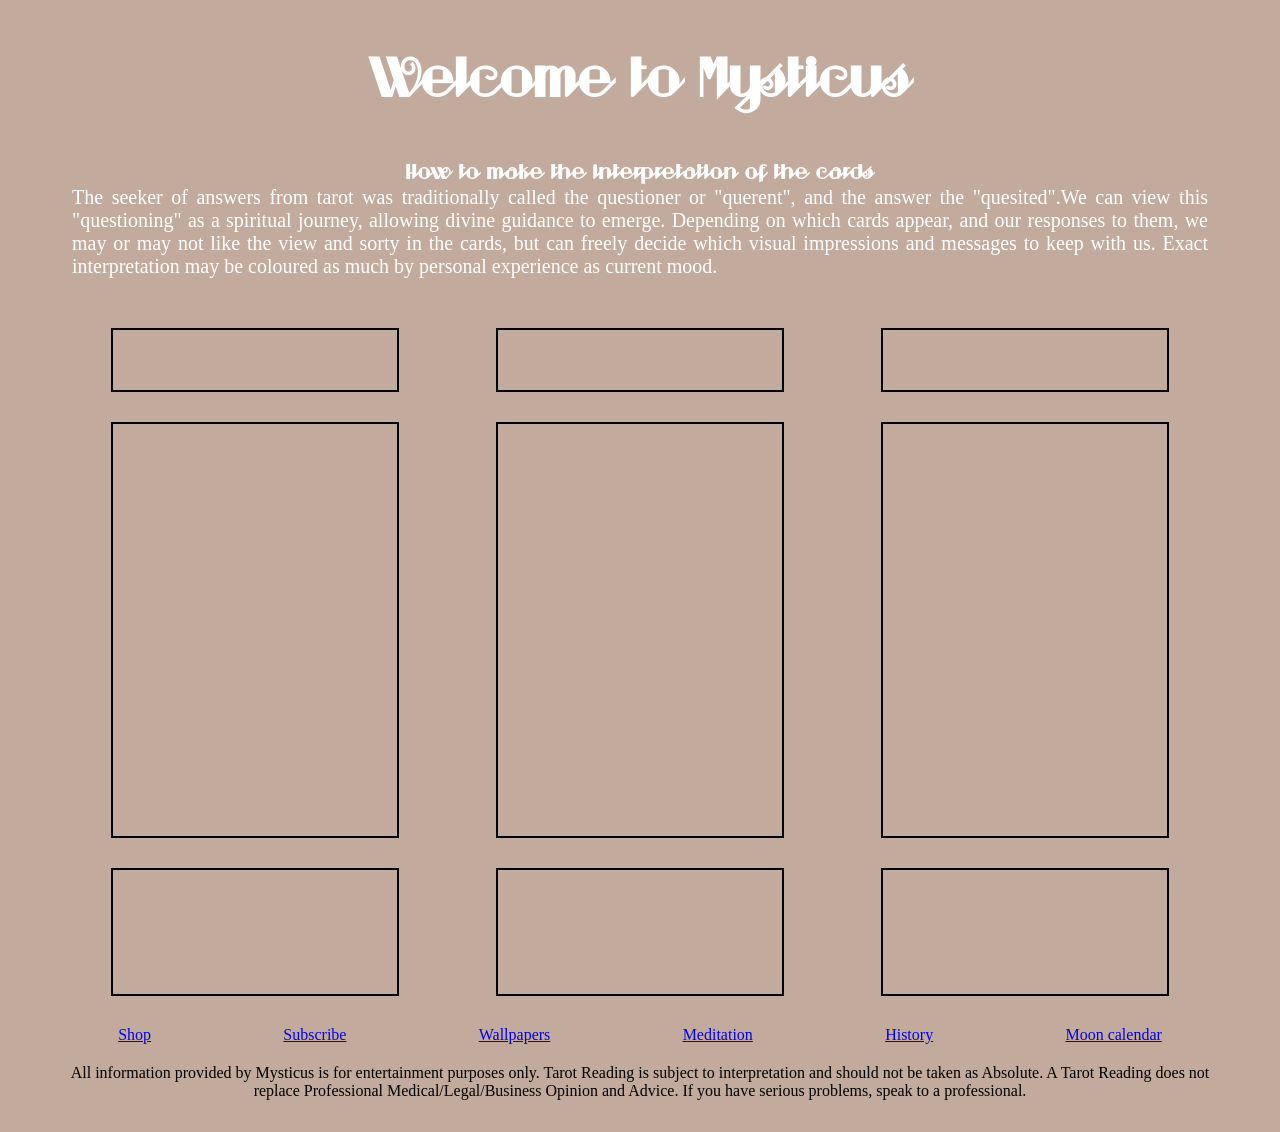
==== src/index.html @ 25b27ab3 "new push" ====
<!DOCTYPE html>
<html lang="en">
  <head>
    <meta charset="UTF-8" />
    <meta name="viewport" content="width=device-width, initial-scale=1.0" />
    <title>Document</title>
    <!--font style from google-->
    <link href="https://fonts.googleapis.com/css2?family=Jacques+Francois+Shadow&display=swap" rel="stylesheet">
    <!--style file-->
    <link rel="stylesheet" href="./styles/style.css" />
  </head>
  <body>
<!--title and subtitle-->
    <h1 id="mainTitle">Welcome to Mysticus</h1>
    <div id="interpretation-text">
    <h3 id="subTitle"> How to make the interpretation of the cards </h3>
    <p id="interpretation">
      The seeker of answers from tarot was traditionally called the questioner or "querent", and the answer the "quesited".We can view this "questioning" as a spiritual journey, allowing divine guidance to emerge. Depending on which cards appear, and our responses to them, we may or may not like the view and sorty in the cards, but can freely decide which visual impressions and messages to keep with us. Exact interpretation may be coloured as much by personal experience as current mood. 
    </p></div>
<!--title of the cards-->
<container id="cardTitle">
  <div id="title1"></div>
  <div id="title2"></div>
  <div id="title3"></div>
</container>
<!--tarot cards will be display here-->
<container id="tarotCards">
      <div id="card1"></div>
      <div id="card2"></div>
      <div id="card3"></div>
</container>
<!--description of the cards-->
<container id="tarotDescription">
      <div id="description1"></div>
      <div id="description2"></div>
      <div id="description3"></div>
</container>
<!--extra implementations for the future-->
<container id="extras">
  <a href="#" id="shop">Shop</a>
  <a href="#" id="subscribe">Subscribe</a>
  <a href="#" id="wallpapers">Wallpapers</a>
  <a href="#" id="meditation">Meditation</a>
  <a href="#" id="history">History</a>
  <a href="#" id="moonCalendar">Moon calendar</a>
</container>
<!--Footer with disclaimer-->
    <footer id="footer">All information provided by Mysticus is for entertainment purposes only. Tarot Reading is subject to interpretation and should not be taken as Absolute.  A Tarot Reading does not replace Professional Medical/Legal/Business Opinion and Advice. If you have serious problems, speak to a professional.</footer>

    <script src="./scripts/index.js"></script>
  </body>
</html>
---- src/styles/style.css ----
* {
  margin: 0;
  padding: 0;
  box-sizing: border-box;
}

:root {
  font-size: 16px;
}

@font-face {
  font-family: "SarsaparillaNF";
  src: url("../scss/font/SarsaparillaNF.ttf");
}
@font-face {
  font-family: "RiotSquadNF";
  src: url("../../scss/font/RiotSquadNF.ttf");
}
@font-face {
  font-family: "CATHohenzollern.ttf";
  src: url("../../scss/font/CAT Hohenzollern.ttf");
}
@media (max-width: 360px) {
  h1 {
    color: green;
  }
}
@media (min-width: 375px) {
  h1 {
    color: blue;
  }
}
@media (min-width: 411px) {
  h1 {
    color: yellow;
  }
}
@media (min-width: 414px) {
  h1 {
    color: black;
  }
}
@media (min-width: 768px) {
  h1 {
    color: purple;
  }
}
@media (min-width: 1024px) {
  h1 {
    color: red;
  }
}
@media (min-width: 1025px) {
  h1 {
    color: sandybrown;
  }
}
@media (min-width: 1440px) {
  h1 {
    color: slateblue;
  }
}
@media (min-width: 2560px) {
  h1 {
    color: orangered;
  }
}

body {
  background-color: #c2ab9c;
  margin: 2rem;
}

#mainTitle {
  font-family: "SarsaparillaNF";
  margin: 25px;
  margin-bottom: 5px;
  padding: 20px;
  font-size: 60px;
  text-align: center;
  align-content: center;
  color: white;
}

#subTitle {
  text-align: center;
  align-content: center;
  font-family: "SarsaparillaNF";
}

#interpretation-text {
  font-family: "RiotSquadNF";
  margin: 20px;
  margin-top: 5px;
  padding: 20px;
  font-size: 20px;
  text-align: center;
  color: white;
  text-align: justify;
}

#tarotCards {
  margin: 30px;
  display: flex;
  flex-direction: row;
  flex-wrap: nowrap;
  justify-content: space-around;
  align-items: center;
}

#card1, #card2, #card3 {
  border: 2px black solid;
  width: 18rem;
  height: 26rem;
}

#cardTitle {
  display: flex;
  flex-direction: row;
  flex-wrap: nowrap;
  justify-content: space-around;
  align-items: center;
  margin: 30px;
  font-size: 20px;
}

#title1, #title2, #title3 {
  border: 2px black solid;
  width: 18rem;
  height: 4rem;
}

#tarotDescription {
  display: flex;
  flex-direction: row;
  flex-wrap: nowrap;
  justify-content: space-around;
  align-items: center;
  margin: 30px;
  font-size: 14px;
}

#description1, #description2, #description3 {
  border: 2px black solid;
  width: 18rem;
  height: 8rem;
}

footer {
  margin: 20px;
  text-align: center;
  justify-content: center;
  align-items: flex-end;
}

#extras {
  margin: 20px;
  display: flex;
  flex-direction: row;
  justify-content: space-around;
  text-decoration: none;
  align-content: center;
}

a:hover {
  color: #FFDC5B;
}

a:visited {
  color: #8D55FF;
}

a:active {
  text-decoration: none;
}

/*# sourceMappingURL=style.css.map */
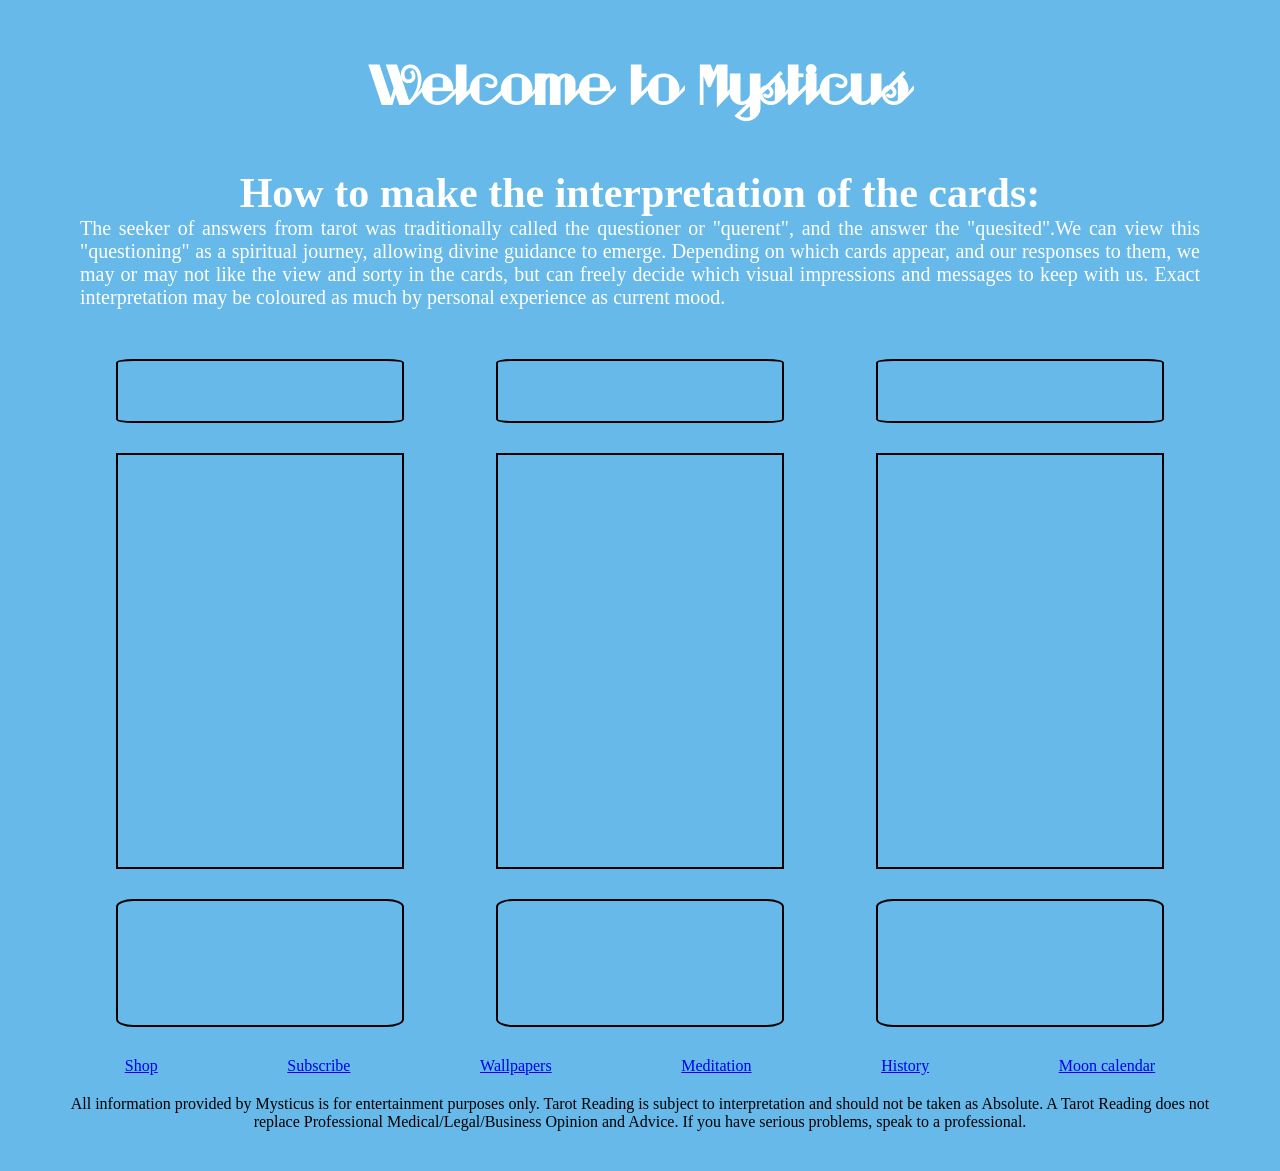
==== commit 075941d7: "more changes" ====
--- a/src/index.html
+++ b/src/index.html
@@ -13,7 +13,7 @@
 <!--title and subtitle-->
     <h1 id="mainTitle">Welcome to Mysticus</h1>
     <div id="interpretation-text">
-    <h3 id="subTitle"> How to make the interpretation of the cards </h3>
+    <h3 id="subTitle"> How to make the interpretation of the cards: </h3>
     <p id="interpretation">
       The seeker of answers from tarot was traditionally called the questioner or "querent", and the answer the "quesited".We can view this "questioning" as a spiritual journey, allowing divine guidance to emerge. Depending on which cards appear, and our responses to them, we may or may not like the view and sorty in the cards, but can freely decide which visual impressions and messages to keep with us. Exact interpretation may be coloured as much by personal experience as current mood. 
     </p></div>
--- a/src/styles/style.css
+++ b/src/styles/style.css
@@ -67,8 +67,8 @@
 }
 
 body {
-  background-color: #c2ab9c;
-  margin: 2rem;
+  background-color: #66b9e9;
+  margin: 2.5rem;
 }
 
 #mainTitle {
@@ -85,7 +85,8 @@
 #subTitle {
   text-align: center;
   align-content: center;
-  font-family: "SarsaparillaNF";
+  font-family: "RiotSquadNF";
+  font-size: 42px;
 }
 
 #interpretation-text {
@@ -126,8 +127,14 @@
 
 #title1, #title2, #title3 {
   border: 2px black solid;
+  border-radius: 6%;
   width: 18rem;
   height: 4rem;
+  font-size: 24px;
+  font-family: "SarsaparillaNF";
+  color: white;
+  text-align: center;
+  vertical-align: text-bottom;
 }
 
 #tarotDescription {
@@ -137,13 +144,14 @@
   justify-content: space-around;
   align-items: center;
   margin: 30px;
-  font-size: 14px;
+  font-size: 17px;
 }
 
 #description1, #description2, #description3 {
   border: 2px black solid;
   width: 18rem;
   height: 8rem;
+  border-radius: 6%;
 }
 
 footer {
@@ -151,6 +159,7 @@
   text-align: center;
   justify-content: center;
   align-items: flex-end;
+  font-family: "RiotSquadNF";
 }
 
 #extras {
@@ -160,6 +169,7 @@
   justify-content: space-around;
   text-decoration: none;
   align-content: center;
+  font-family: "RiotSquadNF";
 }
 
 a:hover {
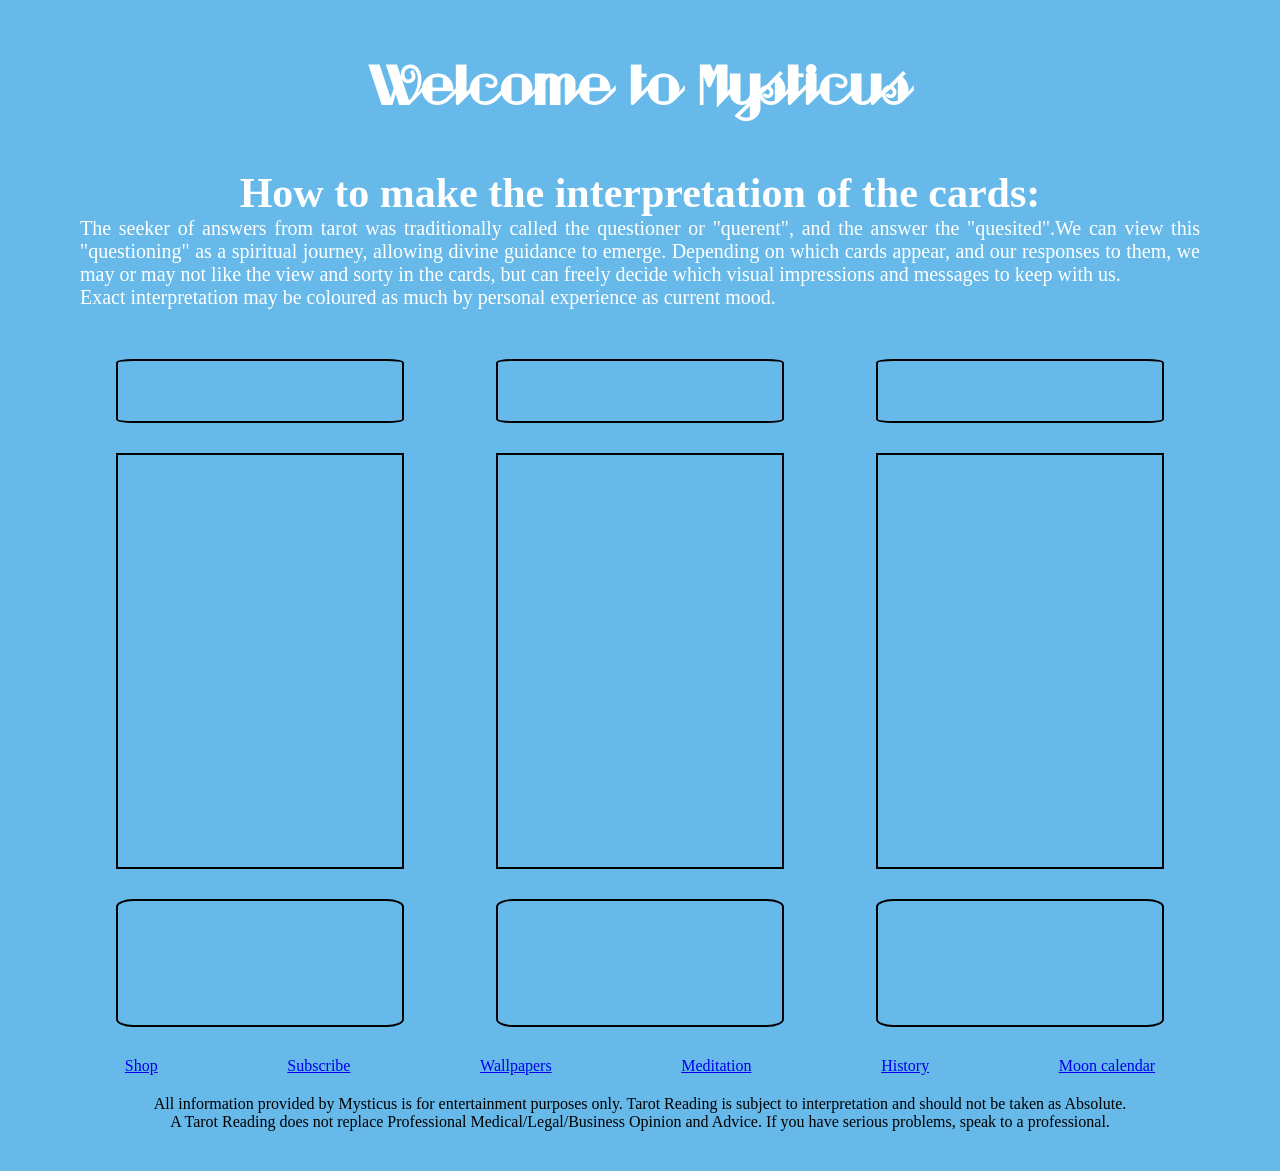
==== commit 567f03a8: "more" ====
--- a/src/index.html
+++ b/src/index.html
@@ -15,7 +15,9 @@
     <div id="interpretation-text">
     <h3 id="subTitle"> How to make the interpretation of the cards: </h3>
     <p id="interpretation">
-      The seeker of answers from tarot was traditionally called the questioner or "querent", and the answer the "quesited".We can view this "questioning" as a spiritual journey, allowing divine guidance to emerge. Depending on which cards appear, and our responses to them, we may or may not like the view and sorty in the cards, but can freely decide which visual impressions and messages to keep with us. Exact interpretation may be coloured as much by personal experience as current mood. 
+      The seeker of answers from tarot was traditionally called the questioner or "querent", and the answer the "quesited".We can view this "questioning" as a spiritual journey, allowing divine guidance to emerge. Depending on which cards appear, and our responses to them, we may or may not like the view and sorty in the cards, but can freely decide which visual impressions and messages to keep with us.
+      <br>
+       Exact interpretation may be coloured as much by personal experience as current mood. 
     </p></div>
 <!--title of the cards-->
 <container id="cardTitle">
@@ -45,7 +47,9 @@
   <a href="#" id="moonCalendar">Moon calendar</a>
 </container>
 <!--Footer with disclaimer-->
-    <footer id="footer">All information provided by Mysticus is for entertainment purposes only. Tarot Reading is subject to interpretation and should not be taken as Absolute.  A Tarot Reading does not replace Professional Medical/Legal/Business Opinion and Advice. If you have serious problems, speak to a professional.</footer>
+    <footer id="footer">All information provided by Mysticus is for entertainment purposes only. Tarot Reading is subject to interpretation and should not be taken as Absolute. 
+      <br>
+       A Tarot Reading does not replace Professional Medical/Legal/Business Opinion and Advice. If you have serious problems, speak to a professional.</footer>
 
     <script src="./scripts/index.js"></script>
   </body>
--- a/src/styles/style.css
+++ b/src/styles/style.css
@@ -132,6 +132,8 @@
   height: 4rem;
   font-size: 24px;
   font-family: "SarsaparillaNF";
+  background-image: url(../../img/gold-frame.jpg);
+  background-size: 18rem 4rem;
   color: white;
   text-align: center;
   vertical-align: text-bottom;
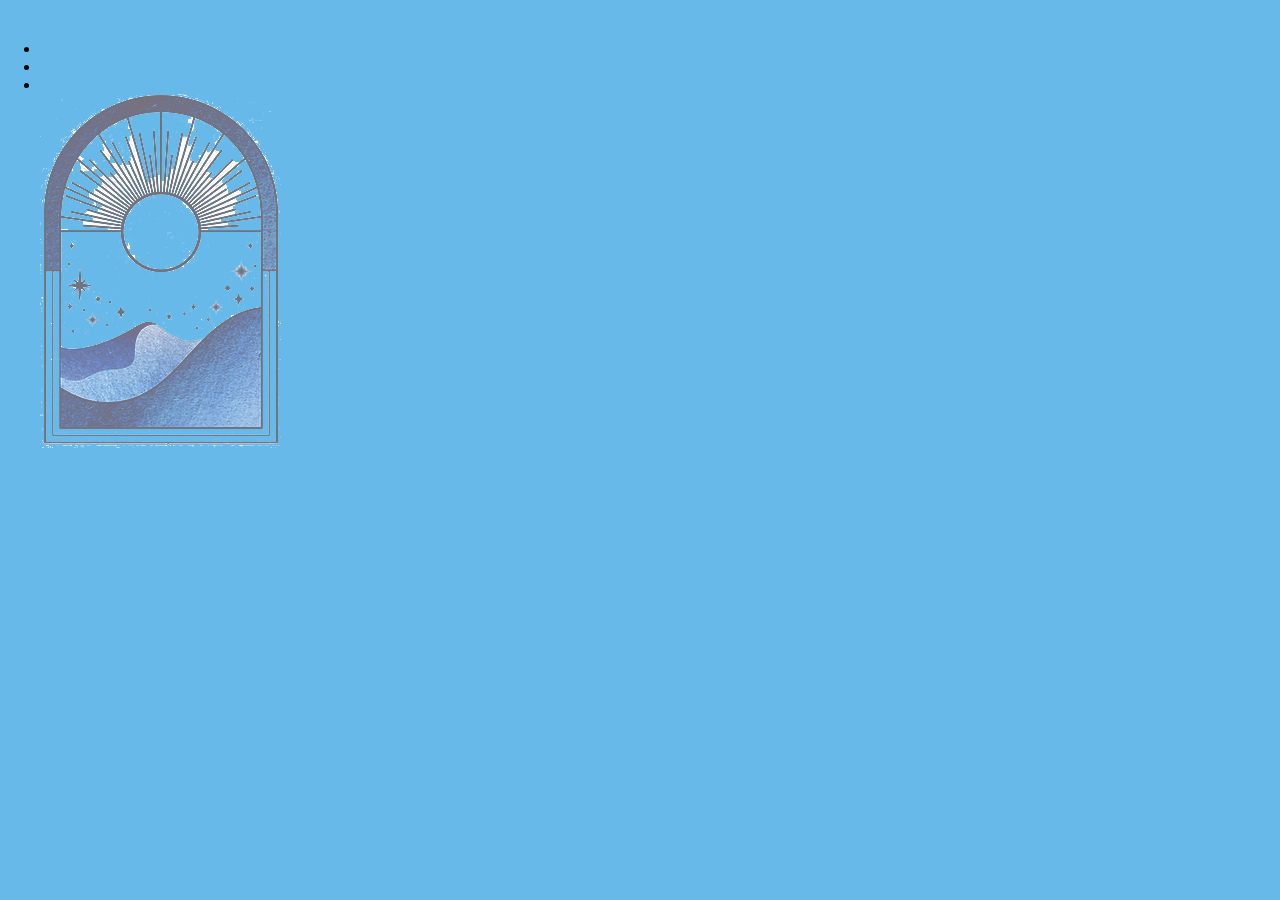
==== commit 8180ccc1: "loader" ====
--- a/src/index.html
+++ b/src/index.html
@@ -1,56 +1,63 @@
 <!DOCTYPE html>
 <html lang="en">
+  <!-- ----------- meta -------------- -->
   <head>
     <meta charset="UTF-8" />
     <meta name="viewport" content="width=device-width, initial-scale=1.0" />
     <title>Document</title>
     <!--font style from google-->
-    <link href="https://fonts.googleapis.com/css2?family=Jacques+Francois+Shadow&display=swap" rel="stylesheet">
+    <link
+      href="https://fonts.googleapis.com/css2?family=Jacques+Francois+Shadow&display=swap"
+      rel="stylesheet"
+    />
     <!--style file-->
     <link rel="stylesheet" href="./styles/style.css" />
   </head>
+  <!-- ------------------------------- -->
   <body>
-<!--title and subtitle-->
-    <h1 id="mainTitle">Welcome to Mysticus</h1>
-    <div id="interpretation-text">
-    <h3 id="subTitle"> How to make the interpretation of the cards: </h3>
-    <p id="interpretation">
-      The seeker of answers from tarot was traditionally called the questioner or "querent", and the answer the "quesited".We can view this "questioning" as a spiritual journey, allowing divine guidance to emerge. Depending on which cards appear, and our responses to them, we may or may not like the view and sorty in the cards, but can freely decide which visual impressions and messages to keep with us.
-      <br>
-       Exact interpretation may be coloured as much by personal experience as current mood. 
-    </p></div>
-<!--title of the cards-->
-<container id="cardTitle">
-  <div id="title1"></div>
-  <div id="title2"></div>
-  <div id="title3"></div>
-</container>
-<!--tarot cards will be display here-->
-<container id="tarotCards">
-      <div id="card1"></div>
-      <div id="card2"></div>
-      <div id="card3"></div>
-</container>
-<!--description of the cards-->
-<container id="tarotDescription">
-      <div id="description1"></div>
-      <div id="description2"></div>
-      <div id="description3"></div>
-</container>
-<!--extra implementations for the future-->
-<container id="extras">
-  <a href="#" id="shop">Shop</a>
-  <a href="#" id="subscribe">Subscribe</a>
-  <a href="#" id="wallpapers">Wallpapers</a>
-  <a href="#" id="meditation">Meditation</a>
-  <a href="#" id="history">History</a>
-  <a href="#" id="moonCalendar">Moon calendar</a>
-</container>
-<!--Footer with disclaimer-->
-    <footer id="footer">All information provided by Mysticus is for entertainment purposes only. Tarot Reading is subject to interpretation and should not be taken as Absolute. 
-      <br>
-       A Tarot Reading does not replace Professional Medical/Legal/Business Opinion and Advice. If you have serious problems, speak to a professional.</footer>
+    <!-- ---------- header ------------- -->
+    <header></header>
+    <!-- ------------------------------- -->
+    <!-- ------- sidebar left ---------- -->
+    <aside class="left"></aside>
+    <!-- ------------------------------- -->
+    <!-- ------ sidebar right ---------- -->
+    <aside class="right"></aside>
+    <!-- ------------------------------- -->
+    <main>
+      <!-- ------- main > header --------- -->
+      <div class="header">
+        <figure class="moon-n-sun">
 
+        </figure>
+        <nav>
+          <ul>
+            <li></li>
+            <li></li>
+            <li></li>
+          </ul>
+        </nav>
+      </div>
+      <!-- ------------------------------- -->
+      <!-- ------- main > content -------- -->
+      <div class="content">
+        <img class="loader" src="./assets/main/bg-loader.png"/>
+        <figure class="base-deck">
+<img class="basement" />
+<img class="middle" />
+<img class="above" /> 
+        </figure>
+        <container class="cards">
+        </container>
+      </div>
+      <!-- ------------------------------- -->
+      <!-- ------- main > footer --------- -->
+      <div class="footer"></div>
+      <!-- ------------------------------- -->
+    </main>
+    <!-- ---------- footer ------------- -->
+    <footer></footer>
+    <!-- ------------------------------- -->
     <script src="./scripts/index.js"></script>
   </body>
 </html>
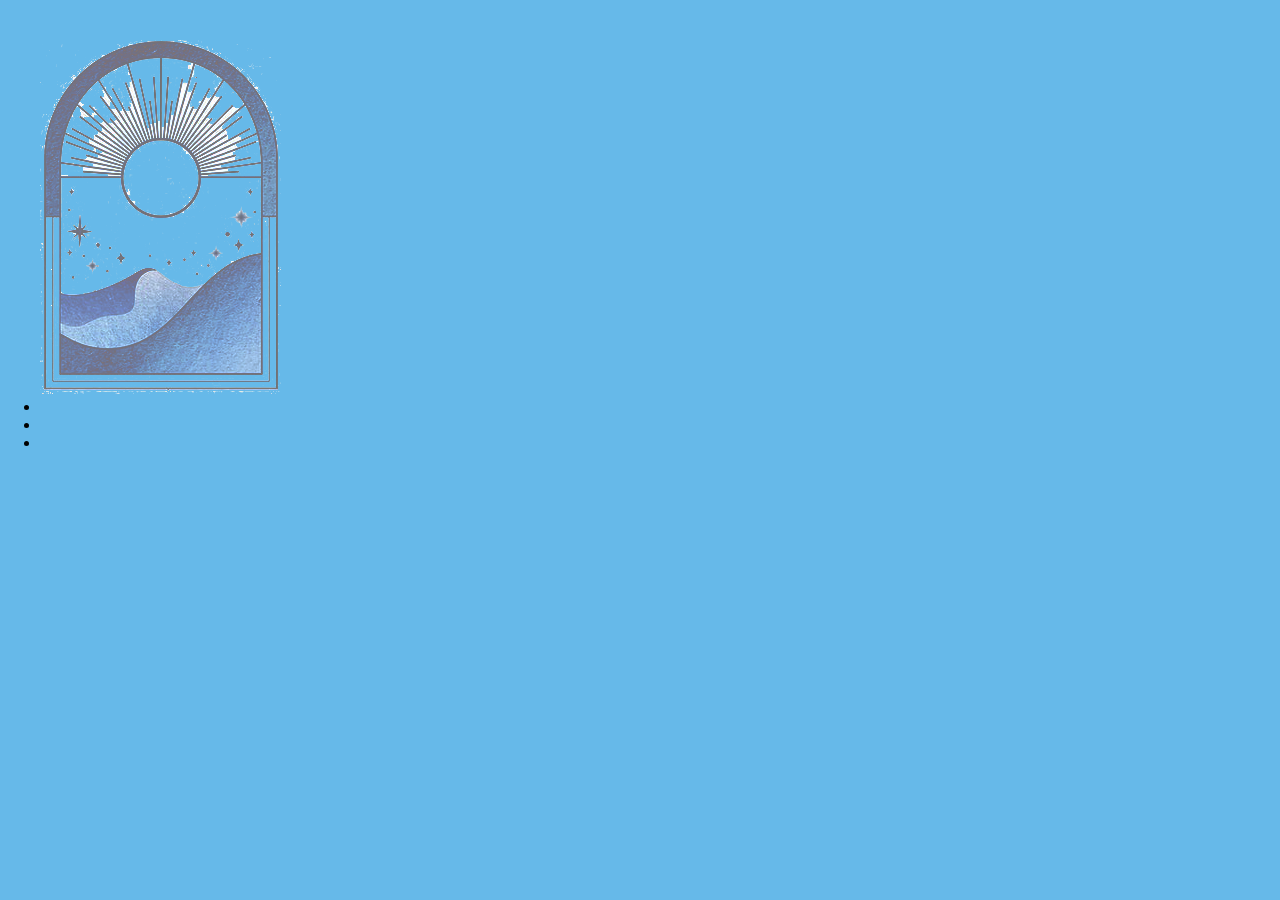
==== commit 2eacd685: "patched" ====
--- a/src/index.html
+++ b/src/index.html
@@ -5,16 +5,19 @@
     <meta charset="UTF-8" />
     <meta name="viewport" content="width=device-width, initial-scale=1.0" />
     <title>Document</title>
-    <!--font style from google-->
     <link
       href="https://fonts.googleapis.com/css2?family=Jacques+Francois+Shadow&display=swap"
       rel="stylesheet"
     />
-    <!--style file-->
     <link rel="stylesheet" href="./styles/style.css" />
   </head>
   <!-- ------------------------------- -->
+  <!-- ------------ :root ------------ -->
   <body>
+    <div class="loader container">
+      <img class="loader item" src="./assets/main/bg-loader.png"/>
+    </div>
+    <!-- ------------------------------- -->
     <!-- ---------- header ------------- -->
     <header></header>
     <!-- ------------------------------- -->
@@ -41,7 +44,6 @@
       <!-- ------------------------------- -->
       <!-- ------- main > content -------- -->
       <div class="content">
-        <img class="loader" src="./assets/main/bg-loader.png"/>
         <figure class="base-deck">
 <img class="basement" />
 <img class="middle" />
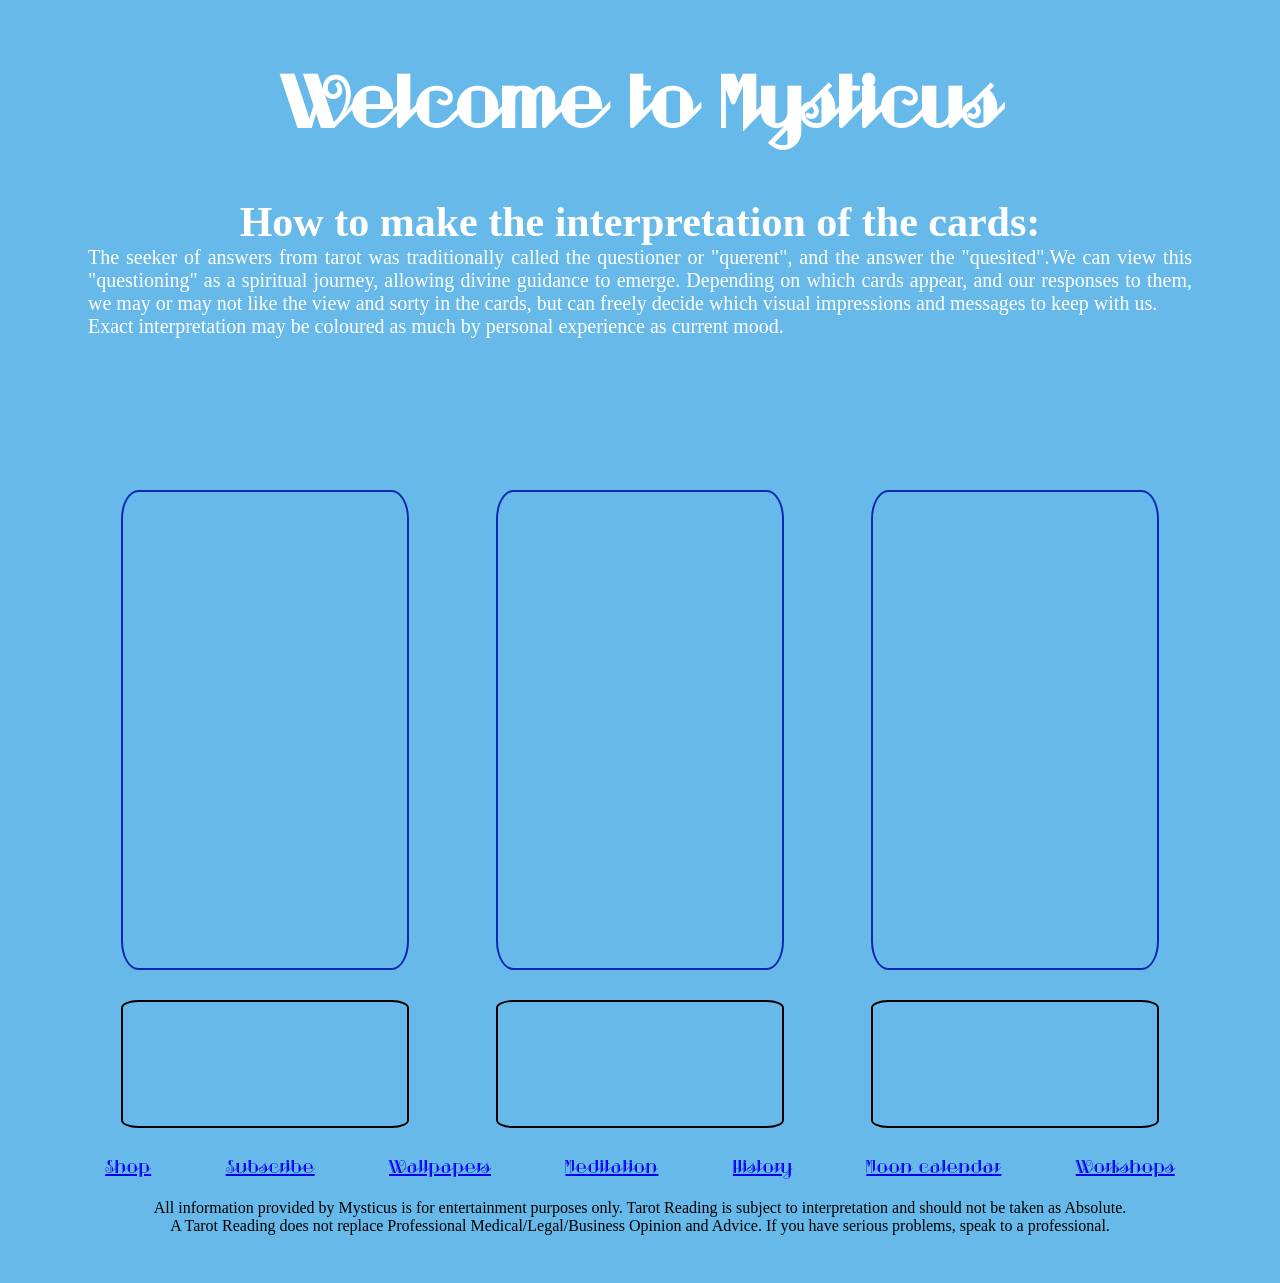
==== commit 35f103cf: "details added" ====
--- a/src/index.html
+++ b/src/index.html
@@ -1,65 +1,57 @@
 <!DOCTYPE html>
 <html lang="en">
-  <!-- ----------- meta -------------- -->
   <head>
     <meta charset="UTF-8" />
     <meta name="viewport" content="width=device-width, initial-scale=1.0" />
     <title>Document</title>
-    <link
-      href="https://fonts.googleapis.com/css2?family=Jacques+Francois+Shadow&display=swap"
-      rel="stylesheet"
-    />
+    <!--font style from google-->
+    <link href="https://fonts.googleapis.com/css2?family=Jacques+Francois+Shadow&display=swap" rel="stylesheet">
+    <!--style file-->
     <link rel="stylesheet" href="./styles/style.css" />
   </head>
-  <!-- ------------------------------- -->
-  <!-- ------------ :root ------------ -->
   <body>
-    <div class="loader container">
-      <img class="loader item" src="./assets/main/bg-loader.png"/>
-    </div>
-    <!-- ------------------------------- -->
-    <!-- ---------- header ------------- -->
-    <header></header>
-    <!-- ------------------------------- -->
-    <!-- ------- sidebar left ---------- -->
-    <aside class="left"></aside>
-    <!-- ------------------------------- -->
-    <!-- ------ sidebar right ---------- -->
-    <aside class="right"></aside>
-    <!-- ------------------------------- -->
-    <main>
-      <!-- ------- main > header --------- -->
-      <div class="header">
-        <figure class="moon-n-sun">
+<!--title and subtitle-->
+    <h1 id="mainTitle">Welcome to Mysticus</h1>
+    <div id="interpretation-text">
+    <h3 id="subTitle"> How to make the interpretation of the cards: </h3>
+    <p id="interpretation">
+      The seeker of answers from tarot was traditionally called the questioner or "querent", and the answer the "quesited".We can view this "questioning" as a spiritual journey, allowing divine guidance to emerge. Depending on which cards appear, and our responses to them, we may or may not like the view and sorty in the cards, but can freely decide which visual impressions and messages to keep with us.
+      <br>
+      Exact interpretation may be coloured as much by personal experience as current mood. 
+    </p></div>
+<!--title of the cards-->
+<container id="cardTitle">
+  <div id="title1"></div>
+  <div id="title2"></div>
+  <div id="title3"></div>
+</container>
+<!--tarot cards will be display here-->
+<container id="tarotCards">
+      <div id="card1"></div> <!--we can make the image clickable-->
+      <div id="card2"></div>
+      <div id="card3"></div>
+</container>
+<!--description of the cards-->
+<container id="tarotDescription">
+      <div id="description1"></div>
+      <div id="description2"></div>
+      <div id="description3"></div>
+</container>
+<!--extra implementations for the future-->
+<container id="extras">
+  <a href="#" id="shop">Shop</a>
+  <a href="#" id="subscribe">Subscribe</a>
+  <a href="#" id="wallpapers">Wallpapers</a>
+  <a href="#" id="meditation">Meditation</a>
+  <a href="#" id="history">History</a>
+  <a href="#" id="moonCalendar">Moon calendar</a>
+  <a href="#" id="workshops">Workshops</a>
+</container>
+<!--Footer with disclaimer-->
+    <footer id="footer">All information provided by Mysticus is for entertainment purposes only. Tarot Reading is subject to interpretation and should not be taken as Absolute. 
+      <br>
+       A Tarot Reading does not replace Professional Medical/Legal/Business Opinion and Advice. If you have serious problems, speak to a professional.</footer>
 
-        </figure>
-        <nav>
-          <ul>
-            <li></li>
-            <li></li>
-            <li></li>
-          </ul>
-        </nav>
-      </div>
-      <!-- ------------------------------- -->
-      <!-- ------- main > content -------- -->
-      <div class="content">
-        <figure class="base-deck">
-<img class="basement" />
-<img class="middle" />
-<img class="above" /> 
-        </figure>
-        <container class="cards">
-        </container>
-      </div>
-      <!-- ------------------------------- -->
-      <!-- ------- main > footer --------- -->
-      <div class="footer"></div>
-      <!-- ------------------------------- -->
-    </main>
-    <!-- ---------- footer ------------- -->
-    <footer></footer>
-    <!-- ------------------------------- -->
     <script src="./scripts/index.js"></script>
   </body>
 </html>
--- a/src/styles/style.css
+++ b/src/styles/style.css
@@ -68,7 +68,7 @@
 
 body {
   background-color: #66b9e9;
-  margin: 2.5rem;
+  margin: 3rem;
 }
 
 #mainTitle {
@@ -76,7 +76,7 @@
   margin: 25px;
   margin-bottom: 5px;
   padding: 20px;
-  font-size: 60px;
+  font-size: 80px;
   text-align: center;
   align-content: center;
   color: white;
@@ -110,9 +110,13 @@
 }
 
 #card1, #card2, #card3 {
-  border: 2px black solid;
+  border: 2px #0f28b4 solid;
   width: 18rem;
-  height: 26rem;
+  height: 30rem;
+  border-radius: 6%;
+  background-image: url(../../img/tarotCards78/reverseCard.jpeg);
+  background-repeat: no-repeat;
+  background-size: cover;
 }
 
 #cardTitle {
@@ -126,17 +130,16 @@
 }
 
 #title1, #title2, #title3 {
-  border: 2px black solid;
   border-radius: 6%;
   width: 18rem;
-  height: 4rem;
+  height: 4.5rem;
   font-size: 24px;
   font-family: "SarsaparillaNF";
-  background-image: url(../../img/gold-frame.jpg);
-  background-size: 18rem 4rem;
+  background-image: url(../../img/kindpng_796372.png);
+  background-size: 18rem 4.4rem;
   color: white;
   text-align: center;
-  vertical-align: text-bottom;
+  vertical-align: middle;
 }
 
 #tarotDescription {
@@ -166,12 +169,13 @@
 
 #extras {
   margin: 20px;
+  font-size: 20px;
   display: flex;
   flex-direction: row;
   justify-content: space-around;
   text-decoration: none;
   align-content: center;
-  font-family: "RiotSquadNF";
+  font-family: "SarsaparillaNF";
 }
 
 a:hover {
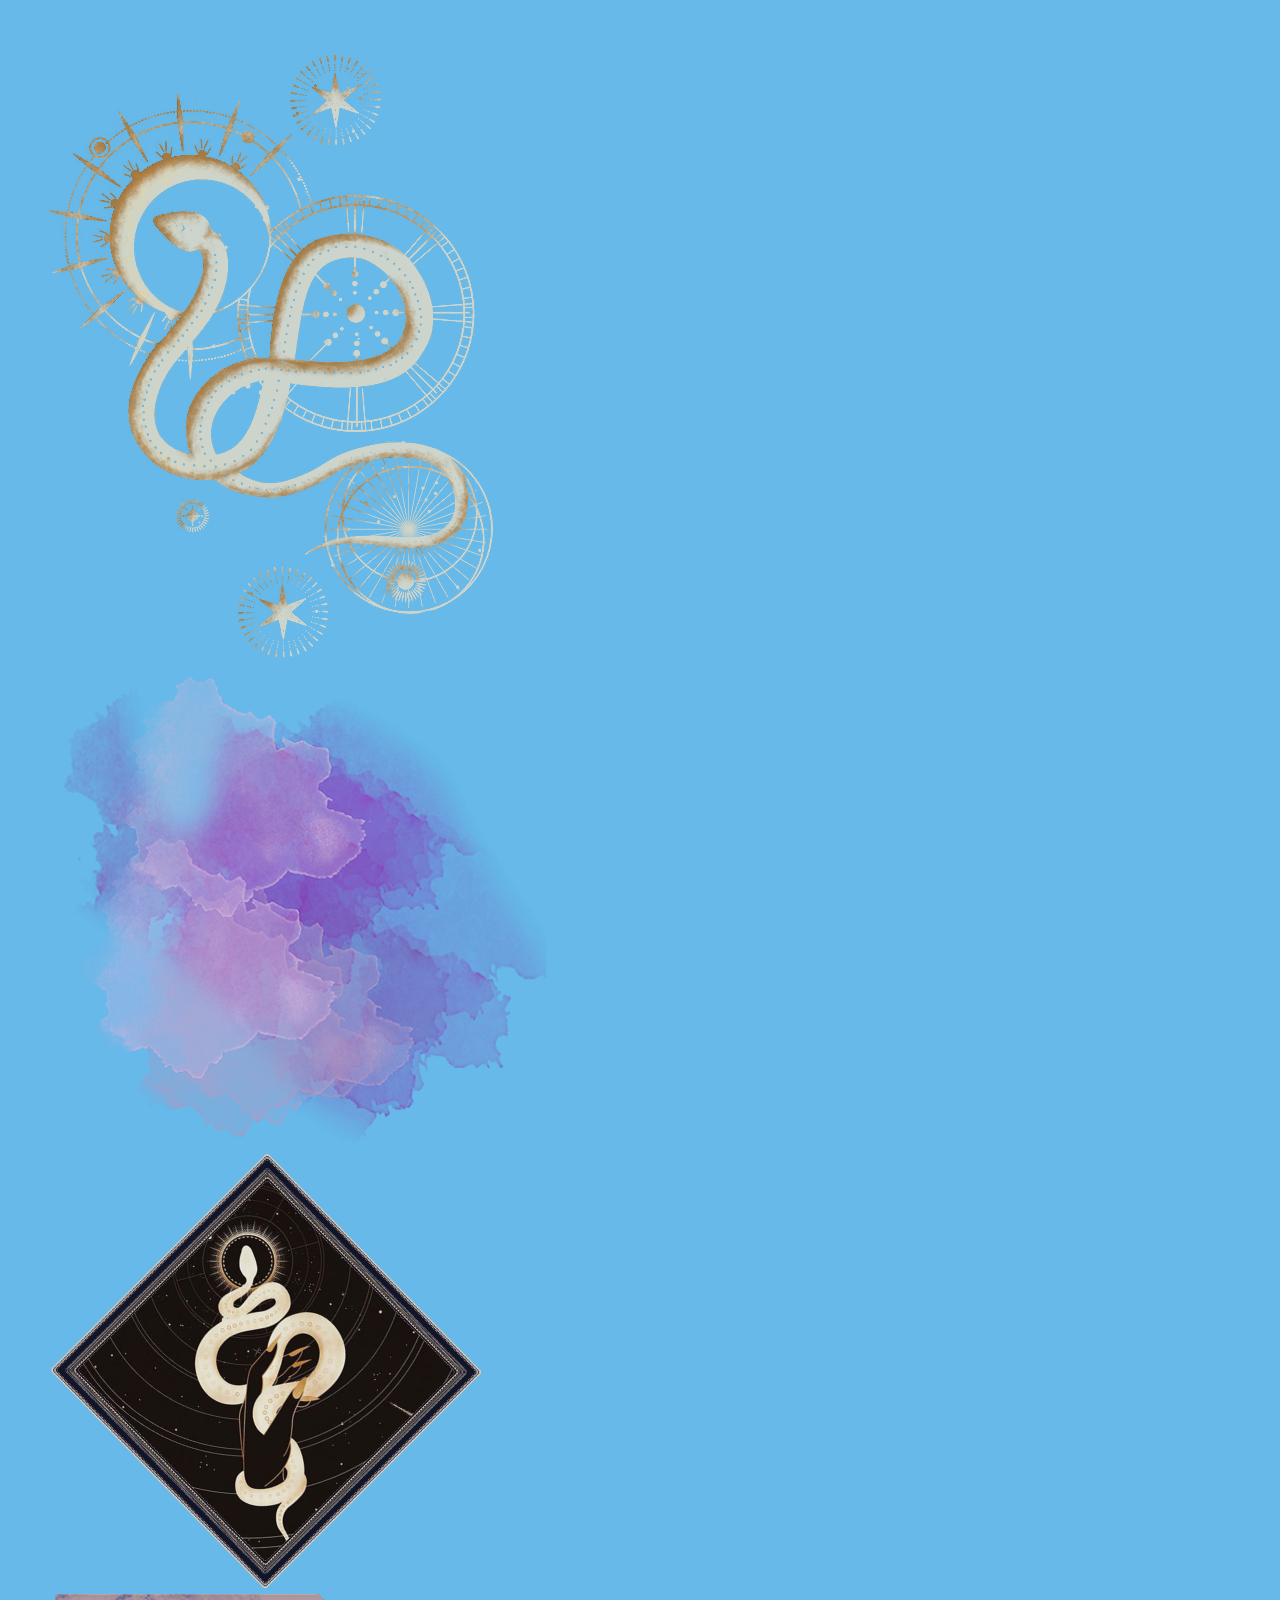
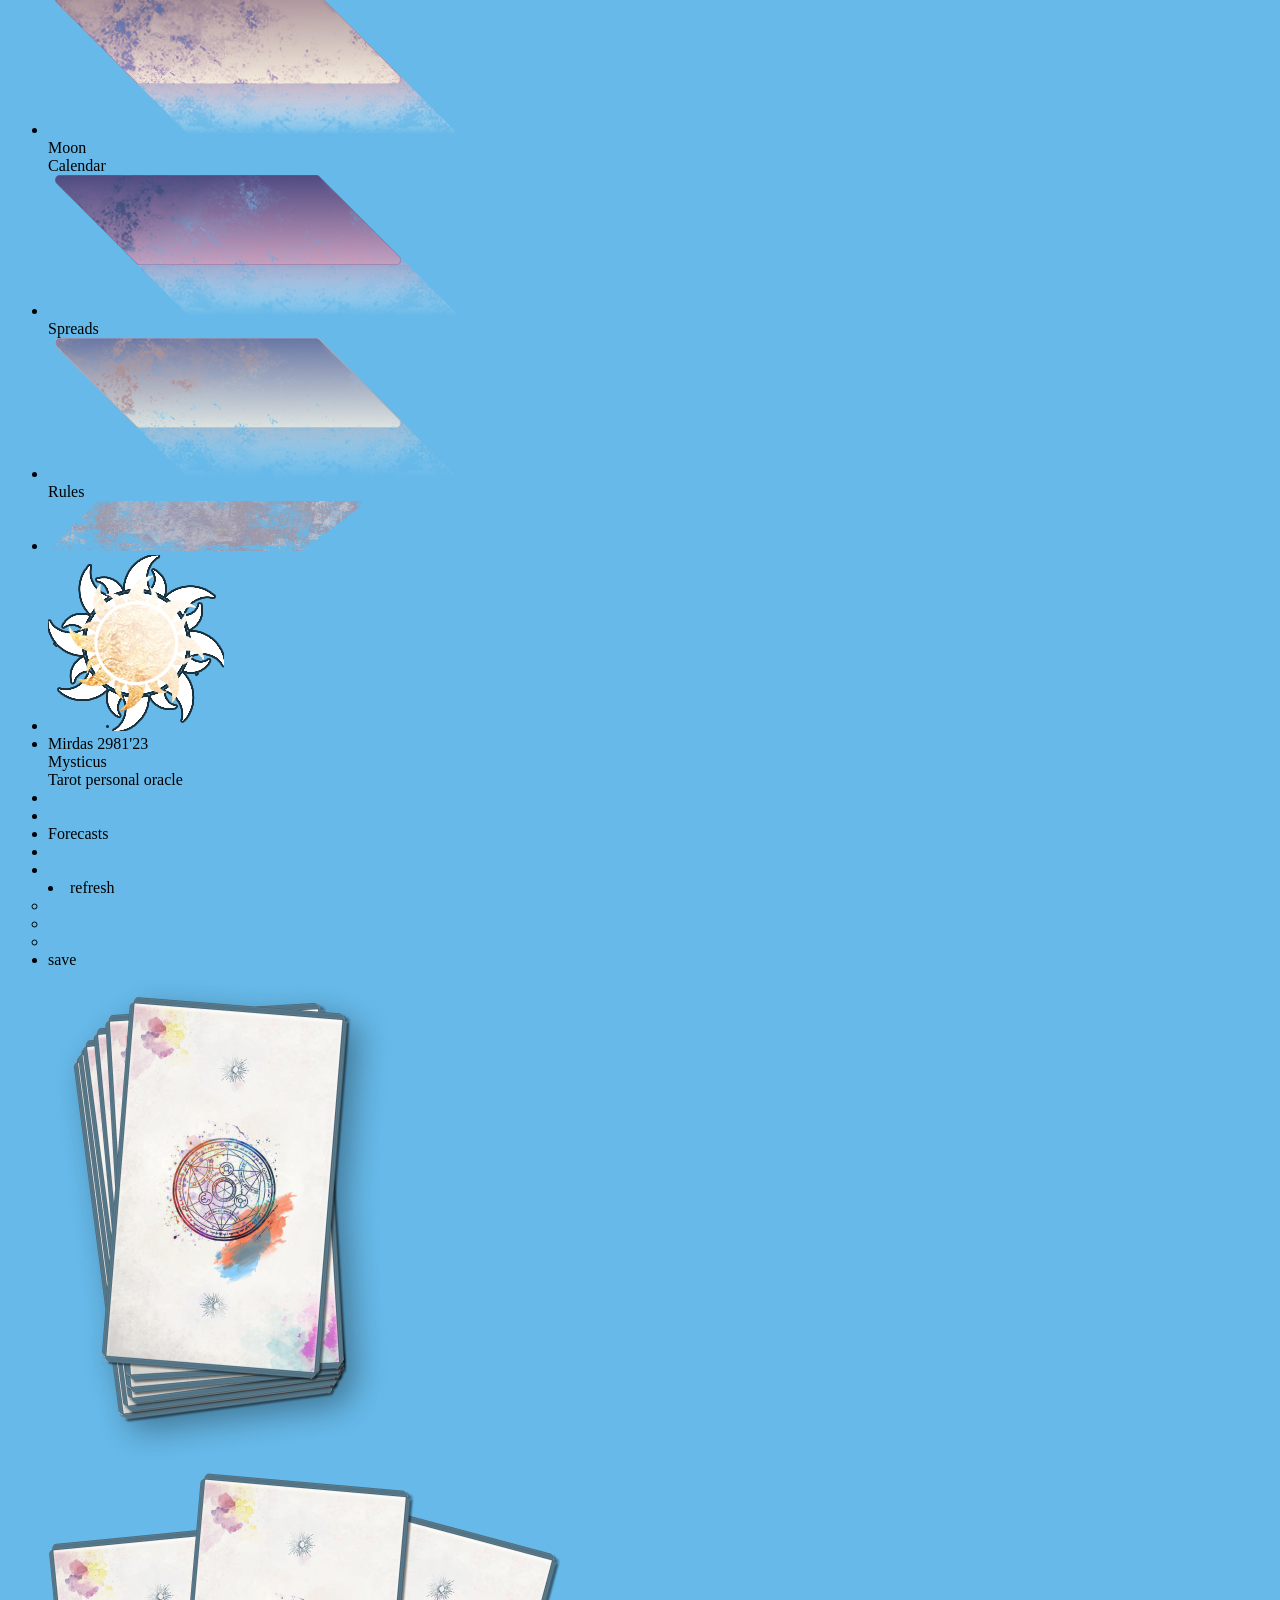
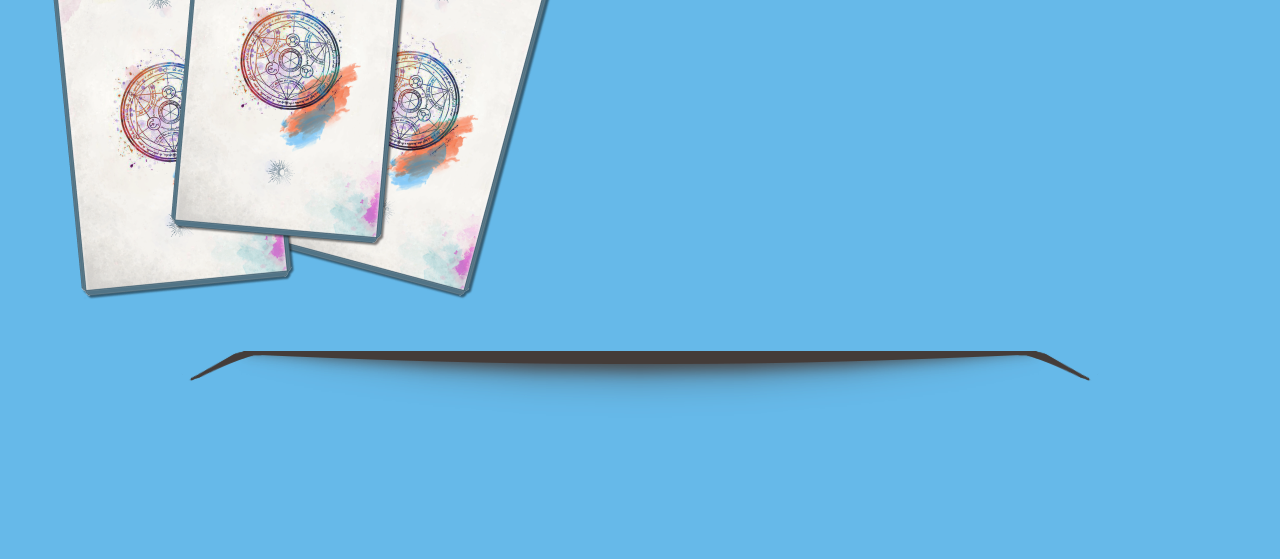
==== commit 3b2586e1: "msg" ====
--- a/src/index.html
+++ b/src/index.html
@@ -1,57 +1,129 @@
 <!DOCTYPE html>
 <html lang="en">
+  <!-- ----------- meta -------------- -->
   <head>
     <meta charset="UTF-8" />
     <meta name="viewport" content="width=device-width, initial-scale=1.0" />
     <title>Document</title>
-    <!--font style from google-->
-    <link href="https://fonts.googleapis.com/css2?family=Jacques+Francois+Shadow&display=swap" rel="stylesheet">
-    <!--style file-->
+    <link
+      href="https://fonts.googleapis.com/css2?family=Jacques+Francois+Shadow&display=swap"
+      rel="stylesheet"
+    />
     <link rel="stylesheet" href="./styles/style.css" />
   </head>
+  <!-- ------------------------------- -->
+  <!-- ------------ :root ------------ -->
   <body>
-<!--title and subtitle-->
-    <h1 id="mainTitle">Welcome to Mysticus</h1>
-    <div id="interpretation-text">
-    <h3 id="subTitle"> How to make the interpretation of the cards: </h3>
-    <p id="interpretation">
-      The seeker of answers from tarot was traditionally called the questioner or "querent", and the answer the "quesited".We can view this "questioning" as a spiritual journey, allowing divine guidance to emerge. Depending on which cards appear, and our responses to them, we may or may not like the view and sorty in the cards, but can freely decide which visual impressions and messages to keep with us.
-      <br>
-      Exact interpretation may be coloured as much by personal experience as current mood. 
-    </p></div>
-<!--title of the cards-->
-<container id="cardTitle">
-  <div id="title1"></div>
-  <div id="title2"></div>
-  <div id="title3"></div>
-</container>
-<!--tarot cards will be display here-->
-<container id="tarotCards">
-      <div id="card1"></div> <!--we can make the image clickable-->
-      <div id="card2"></div>
-      <div id="card3"></div>
-</container>
-<!--description of the cards-->
-<container id="tarotDescription">
-      <div id="description1"></div>
-      <div id="description2"></div>
-      <div id="description3"></div>
-</container>
-<!--extra implementations for the future-->
-<container id="extras">
-  <a href="#" id="shop">Shop</a>
-  <a href="#" id="subscribe">Subscribe</a>
-  <a href="#" id="wallpapers">Wallpapers</a>
-  <a href="#" id="meditation">Meditation</a>
-  <a href="#" id="history">History</a>
-  <a href="#" id="moonCalendar">Moon calendar</a>
-  <a href="#" id="workshops">Workshops</a>
-</container>
-<!--Footer with disclaimer-->
-    <footer id="footer">All information provided by Mysticus is for entertainment purposes only. Tarot Reading is subject to interpretation and should not be taken as Absolute. 
-      <br>
-       A Tarot Reading does not replace Professional Medical/Legal/Business Opinion and Advice. If you have serious problems, speak to a professional.</footer>
-
+    <!-- ------------------------------- -->
+    <!-- ---------- header ------------- -->
+    <div class="pseudo header"></div>
+    <header>
+      <figure class="emblem">
+        <div class="wrapper snake">
+          <img src="./assets/main/header-emblem-bg.png" />
+        </div>
+        <div class="wrapper aquarell">
+          <img src="./assets/main/aqua-aprticle-01.png" />
+        </div>
+      </figure>
+      <div class="wrapper hand">
+        <img src="./assets/main/header_emblem.png" />
+      </div>
+      <nav>
+        <ul class="main">
+          <li class="mc">
+            <img src="./assets/main/header-mc-bg.png" />
+            <p>Moon</p>
+            <p>Calendar</p>
+          </li>
+          <li class="spr"><img src="./assets/main/header-sprd-bg.png" />
+            <p>Spreads</p></li>
+            <li class="rul"><img src="./assets/main/header-about-bg.png" />
+              <p>Rules</p></li>
+        </ul>
+        <ul class="astro">
+          <li class="background"><img src="./assets/main/header-astr-bg.png" /></li>
+          <li class="moon-n-sun"><img src="./assets/main/astro-sun.png" /></li>
+          <li class="pseudo date">Mirdas 2981'23</li>
+        </ul>
+        <div class="title">
+          <p class="main">Mysticus</p>
+          <p class="subtitle">Tarot personal oracle</p>
+        </div>
+      </nav>
+    </header>
+    <!-- ------------------------------- -->
+    <!-- ------- sidebar left ---------- -->
+    <aside class="left">
+      <div class="background"></div>
+      <ul class="profile">
+        <li class="photo"></li>
+        <li class="nickname"></li>
+      </ul>
+    </aside>
+    <!-- ------------------------------- -->
+    <!-- ------ sidebar right ---------- -->
+    <aside class="right">
+      <ul class="forecasts">
+        <li class="title">Forecasts</li>
+        <li></li>
+        <li class="empty"></li>
+      </ul>
+    </aside>
+    <!-- ------------------------------- -->
+    <main>
+      <!-- ------- main > header --------- -->
+      <div class="header">
+        <li>refresh</li>
+        <ul>
+          <ul class="hamburger menu">
+            <li></li>
+            <li></li>
+            <li></li>
+          </ul>
+          <li>save</li>
+        </ul>
+      </div>
+      <!-- ------------------------------- -->
+      <!-- ------- main > content -------- -->
+      <div class="content">
+        <!--         <figure class="deck base">
+          <div class="wrapper"><img class="deck one" src="./assets/main/cards-back.png" /></div>
+          <div class="wrapper"><img class="deck two" src="./assets/main/cards-back.png" /></div>
+          <div class="wrapper"><img class="deck three" src="./assets/main/cards-back.png" /></div>
+          <div class="wrapper"><img class="deck four" src="./assets/main/cards-back.png" /></div>
+          <div class="wrapper"><img class="deck five" src="./assets/main/cards-back.png" /></div>
+        </figure>
+        <figure class="deck right">
+          <div class="wrapper"><img class="right left" src="./assets/main/cards-back.png" /></div>
+          <div class="wrapper"><img class="right middle" src="./assets/main/cards-back.png" /></div>
+          <div class="wrapper"><img class="right last" src="./assets/main/cards-back.png" />
+        </figure> -->
+        <figure class="deck base">
+          <div class="wrapper">
+            <img class="deck one" src="./assets/main/deck-base.png" />
+          </div>
+        </figure>
+        <figure class="deck right">
+          <div class="wrapper">
+            <img class="right left" src="./assets/main/deck-right.png" />
+          </div>
+        </figure>
+        <container class="cards"> </container>
+      </div>
+      <!-- ------------------------------- -->
+      <!-- ------- main > footer --------- -->
+      <div class="footer"></div>
+      <!-- ------------------------------- -->
+    </main>
+    <!-- ---------- footer ------------- -->
+    <footer>
+      <img class="" src="./assets/main/footer.png" />
+    </footer>
+    <!--     <div class="loader container">
+      <img class="loader item" src="./assets/main/bg-loader.png" />
+    </div> -->
+    <!-- ------------------------------- -->
     <script src="./scripts/index.js"></script>
   </body>
 </html>
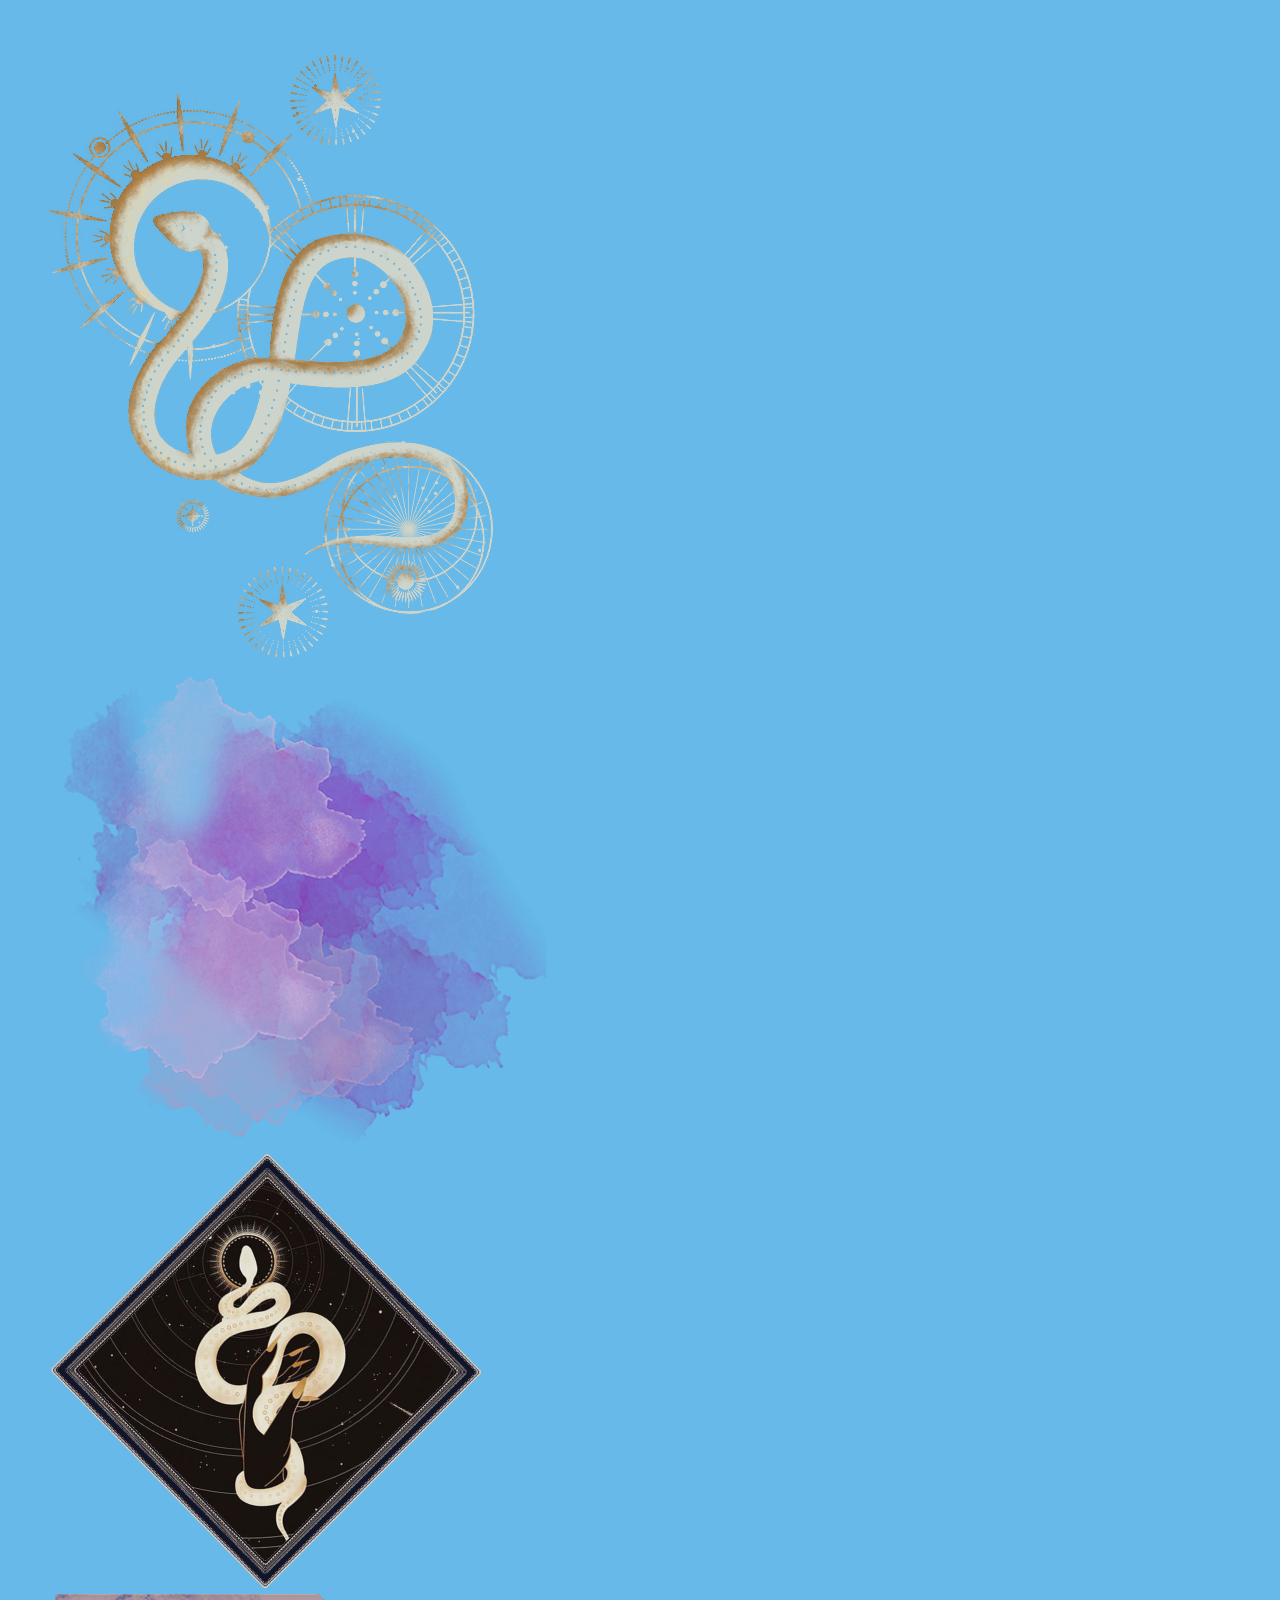
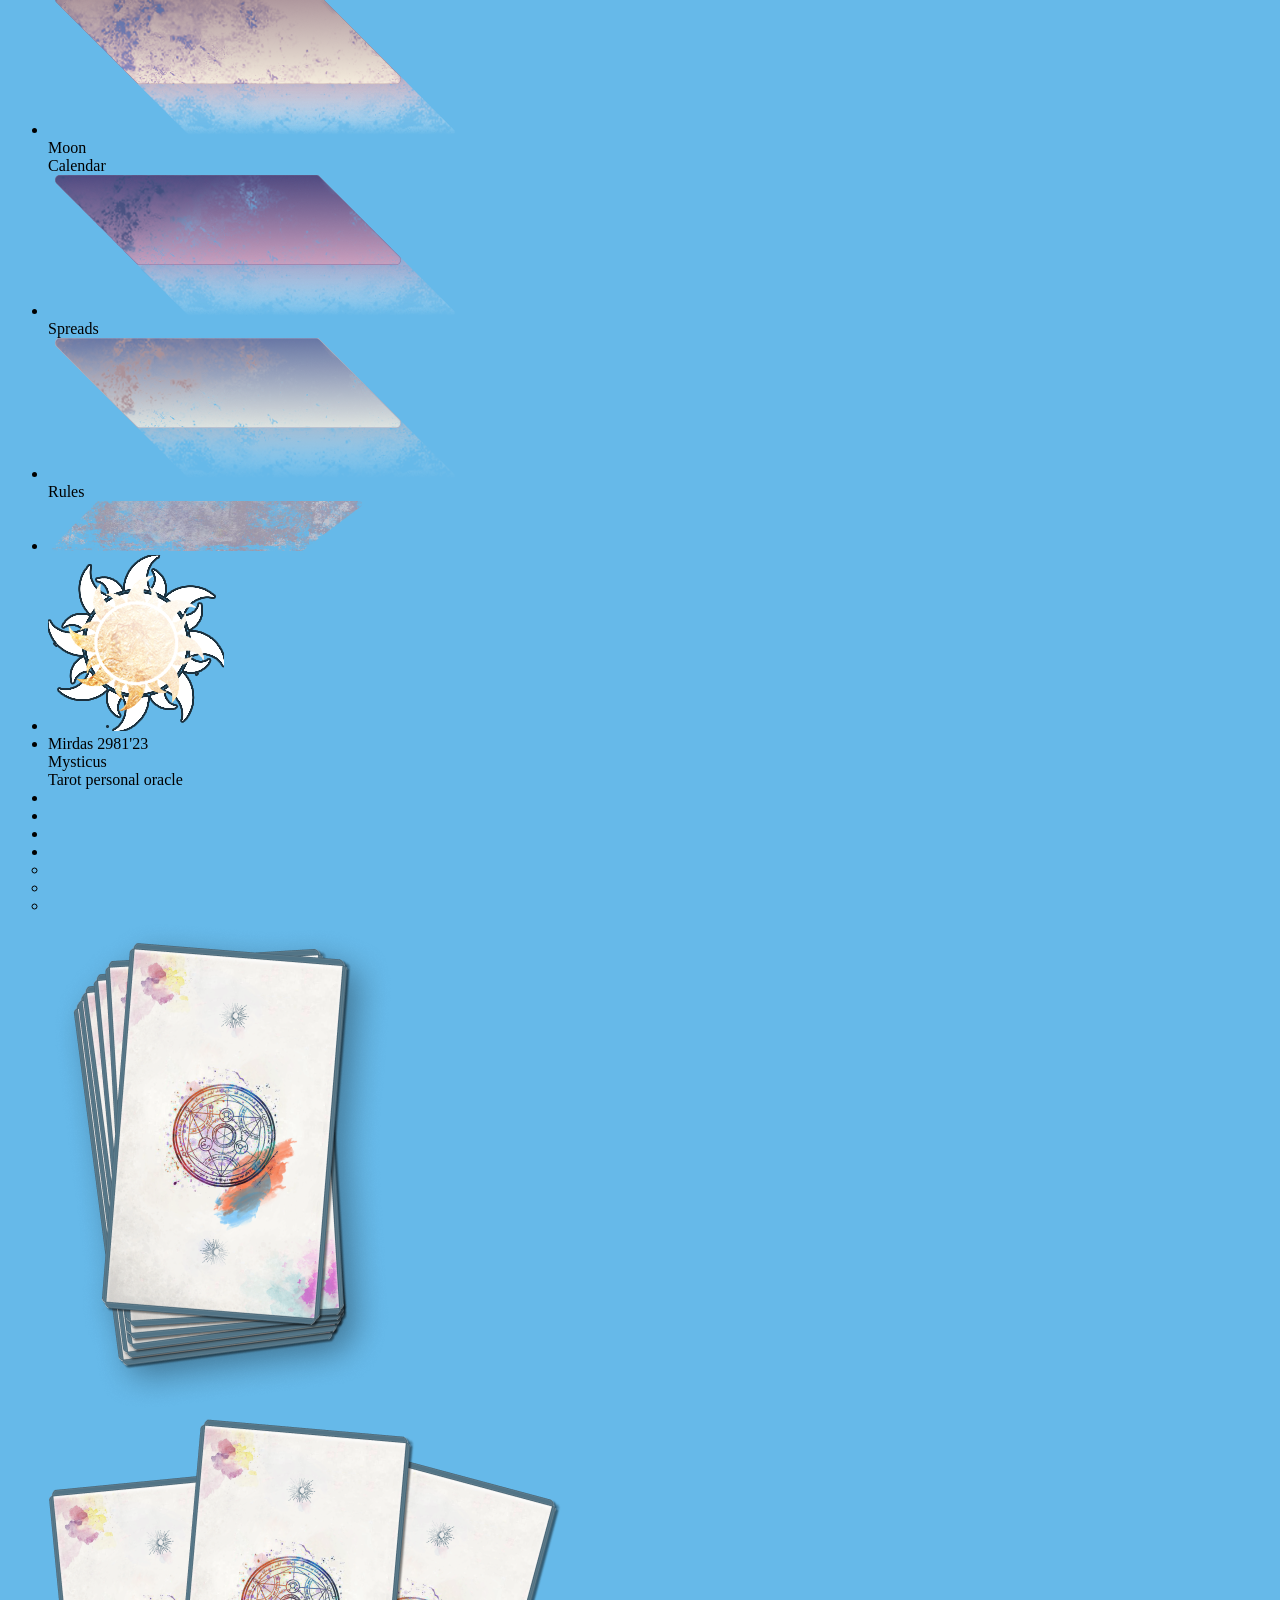
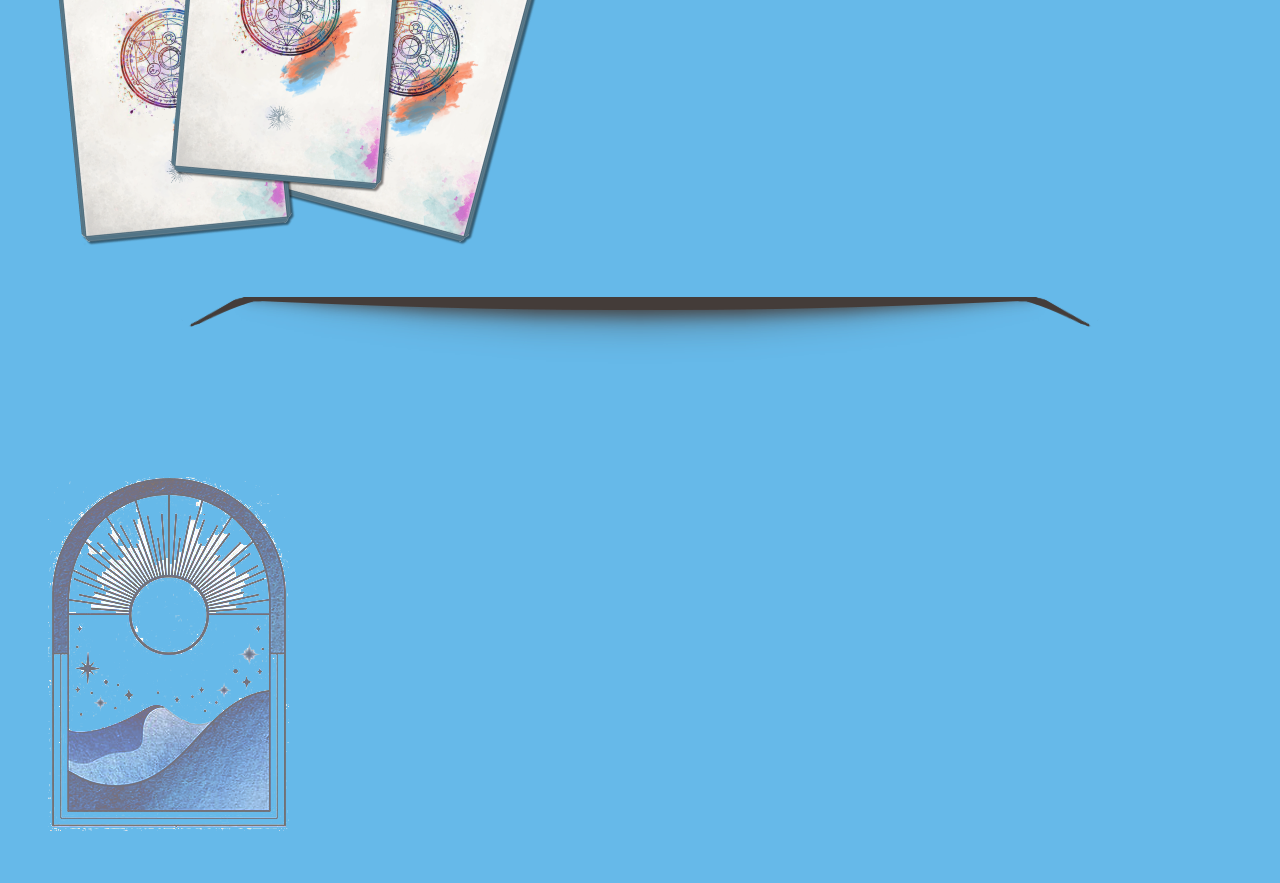
==== commit 1ea3d72f: "msg" ====
--- a/src/index.html
+++ b/src/index.html
@@ -44,7 +44,7 @@
         <ul class="astro">
           <li class="background"><img src="./assets/main/header-astr-bg.png" /></li>
           <li class="moon-n-sun"><img src="./assets/main/astro-sun.png" /></li>
-          <li class="pseudo date">Mirdas 2981'23</li>
+          <li class="pseudo date"><p>Mirdas 2981'23</p></li>
         </ul>
         <div class="title">
           <p class="main">Mysticus</p>
@@ -65,7 +65,7 @@
     <!-- ------ sidebar right ---------- -->
     <aside class="right">
       <ul class="forecasts">
-        <li class="title">Forecasts</li>
+        <!-- <li class="title">Forecasts</li> -->
         <li></li>
         <li class="empty"></li>
       </ul>
@@ -74,14 +74,14 @@
     <main>
       <!-- ------- main > header --------- -->
       <div class="header">
-        <li>refresh</li>
+        <!-- <li>refresh</li> -->
         <ul>
           <ul class="hamburger menu">
             <li></li>
             <li></li>
             <li></li>
           </ul>
-          <li>save</li>
+          <!-- <li>save</li> -->
         </ul>
       </div>
       <!-- ------------------------------- -->
@@ -120,9 +120,9 @@
     <footer>
       <img class="" src="./assets/main/footer.png" />
     </footer>
-    <!--     <div class="loader container">
+    <div class="loader container">
       <img class="loader item" src="./assets/main/bg-loader.png" />
-    </div> -->
+    </div>
     <!-- ------------------------------- -->
     <script src="./scripts/index.js"></script>
   </body>
